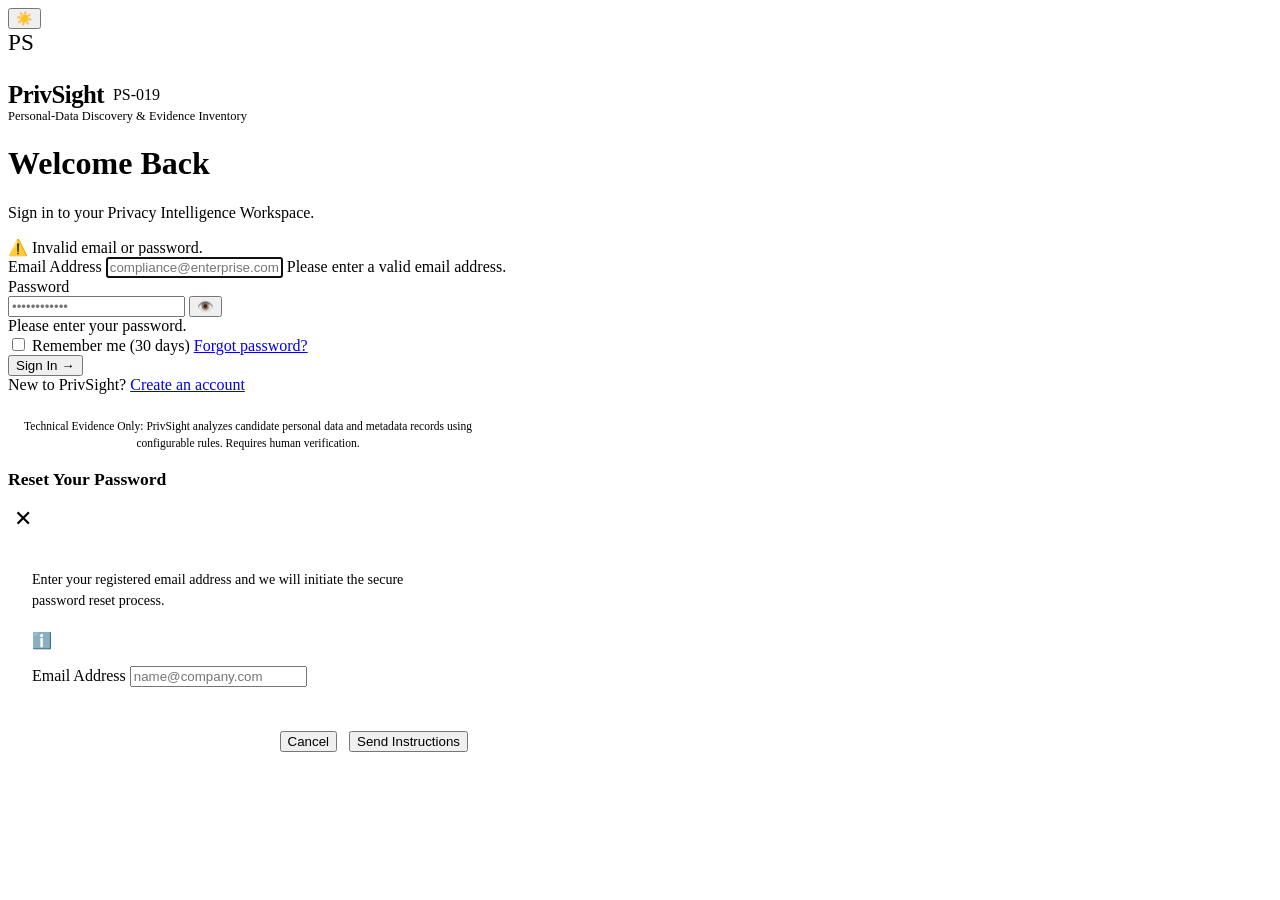
==== frontend/index.html @ 006f20fa "feat(auth): implement backend authentication, session management, and frontend integration" ====
<!DOCTYPE html>
<html lang="en" data-theme="dark">
<head>
  <meta charset="UTF-8">
  <meta name="viewport" content="width=device-width, initial-scale=1.0">
  <title>Sign In · PrivSight — Personal-Data Discovery & Evidence Inventory</title>
  <link rel="stylesheet" href="/static/style.css">
  <link rel="icon" href="data:image/svg+xml,<svg xmlns=%22http://www.w3.org/2000/svg%22 viewBox=%220 0 100 100%22><text y=%22.9em%22 font-size=%2290%22>🛡️</text></svg>">
</head>
<body>
  <div class="auth-wrapper">
    <!-- Top Bar with Theme Toggle -->
    <div class="auth-top-bar" style="justify-content: flex-end;">
      <button class="theme-toggle-btn" id="themeToggleBtn" title="Toggle Light / Dark Mode" aria-label="Toggle Theme">
        <span id="themeToggleIcon">☀️</span>
      </button>
    </div>

    <!-- Login Card -->
    <div class="auth-card">
      <div class="auth-header">
        <div class="auth-logo-wrap" style="cursor: default;">
          <div class="brand-symbol" style="width: 52px; height: 52px; font-size: 1.45rem;">PS</div>
          <div style="text-align: left;">
            <div style="display: flex; align-items: center; gap: 0.55rem;">
              <span style="font-size: 1.55rem; font-weight: 800; letter-spacing: -0.02em; color: var(--text-primary);">PrivSight</span>
              <span class="brand-tag">PS-019</span>
            </div>
            <span style="font-size: 0.78rem; color: var(--text-muted); display: block;">Personal-Data Discovery & Evidence Inventory</span>
          </div>
        </div>

        <h1 class="auth-title">Welcome Back</h1>
        <p class="auth-subtitle">Sign in to your Privacy Intelligence Workspace.</p>
      </div>

      <!-- Feedback Alert Box -->
      <div class="auth-alert" id="authAlert" role="alert">
        <span id="alertIcon">⚠️</span>
        <span id="alertMessage">Invalid email or password.</span>
      </div>

      <!-- Sign In Form -->
      <form class="auth-form" id="loginForm" novalidate>
        <div class="form-group">
          <label class="form-label" for="loginEmail">Email Address</label>
          <input 
            type="email" 
            id="loginEmail" 
            name="email" 
            class="form-input" 
            placeholder="compliance@enterprise.com" 
            required 
            autocomplete="email"
            autofocus
          >
          <span class="form-error" id="emailError">Please enter a valid email address.</span>
        </div>

        <div class="form-group">
          <label class="form-label" for="loginPassword">Password</label>
          <div class="password-input-wrap">
            <input 
              type="password" 
              id="loginPassword" 
              name="password" 
              class="form-input" 
              placeholder="••••••••••••" 
              required 
              autocomplete="current-password"
            >
            <button 
              type="button" 
              class="password-toggle-btn" 
              id="togglePasswordBtn" 
              title="Show / Hide password" 
              aria-label="Toggle password visibility"
            >
              <span id="togglePasswordIcon">👁️</span>
            </button>
          </div>
          <span class="form-error" id="passwordError">Please enter your password.</span>
        </div>

        <div class="auth-row">
          <label class="remember-checkbox-label">
            <input type="checkbox" id="rememberMe">
            <span>Remember me (30 days)</span>
          </label>
          <a href="#" class="forgot-password-link" id="forgotPasswordBtn">Forgot password?</a>
        </div>

        <button type="submit" class="auth-submit-btn" id="btnSubmitLogin">
          <span id="btnSubmitSpinner" style="display: none;">⏳</span>
          <span id="btnSubmitText">Sign In</span>
          <span>→</span>
        </button>
      </form>

      <!-- Navigation Footer -->
      <div class="auth-footer">
        <div>
          <span>New to PrivSight?</span>
          <a href="/register" id="linkToRegister">Create an account</a>
        </div>
      </div>
    </div>

    <!-- Mandatory Technical Evidence Scope Disclaimer -->
    <div style="max-width: 480px; margin-top: 1.5rem; text-align: center; font-size: 0.72rem; color: var(--text-muted); line-height: 1.45;">
      Technical Evidence Only: PrivSight analyzes candidate personal data and metadata records using configurable rules. Requires human verification.
    </div>
  </div>

  <!-- ====================================================================
       FORGOT PASSWORD MODAL
       ==================================================================== -->
  <div class="modal-overlay" id="forgotPasswordModal">
    <div class="modal-content" style="max-width: 460px;">
      <div class="modal-header">
        <h3 style="font-size: 1.1rem; font-weight: 700;">Reset Your Password</h3>
        <button id="closeForgotModalBtn" style="background: transparent; border: none; color: var(--text-secondary); font-size: 1.35rem; cursor: pointer; line-height: 1;">✕</button>
      </div>
      <div class="modal-body" style="padding: 1.5rem;">
        <p style="font-size: 0.88rem; color: var(--text-secondary); margin-bottom: 1.25rem; line-height: 1.5;">
          Enter your registered email address and we will initiate the secure password reset process.
        </p>

        <div class="auth-alert" id="forgotAlert" style="margin-bottom: 1rem;">
          <span id="forgotAlertIcon">ℹ️</span>
          <span id="forgotAlertMsg"></span>
        </div>

        <div class="form-group" style="margin-bottom: 1.25rem;">
          <label class="form-label" for="forgotEmail">Email Address</label>
          <input type="email" id="forgotEmail" class="form-input" placeholder="name@company.com">
        </div>

        <div id="devResetSection" style="display: none; background: var(--bg-elevated); border: 1px solid var(--border-color); border-radius: var(--radius-sm); padding: 1rem; margin-bottom: 1rem;">
          <div style="font-size: 0.78rem; font-weight: 700; color: var(--gold-rich); margin-bottom: 0.35rem;">Development Password Reset</div>
          <p style="font-size: 0.75rem; color: var(--text-muted); margin-bottom: 0.75rem;">
            Because this local development environment does not have an external SMTP gateway configured, enter the reset token generated by the server and choose a new password.
          </p>
          <div class="form-group" style="margin-bottom: 0.75rem;">
            <label class="form-label" for="resetTokenInput">Reset Token</label>
            <input type="text" id="resetTokenInput" class="form-input" placeholder="Paste reset token here">
          </div>
          <div class="form-group" style="margin-bottom: 0.75rem;">
            <label class="form-label" for="newPasswordInput">New Password (8+ chars)</label>
            <input type="password" id="newPasswordInput" class="form-input" placeholder="New strong password">
          </div>
          <button type="button" class="btn btn-secondary-gold" id="btnSubmitReset" style="width: 100%;">
            Apply New Password
          </button>
        </div>
      </div>
      <div class="modal-footer" style="display: flex; justify-content: flex-end; gap: 0.75rem;">
        <button class="btn btn-secondary" id="cancelForgotBtn">Cancel</button>
        <button class="btn btn-primary-orange" id="btnSendResetInstructions">Send Instructions</button>
      </div>
    </div>
  </div>

  <script src="/static/app.js"></script>
</body>
</html>
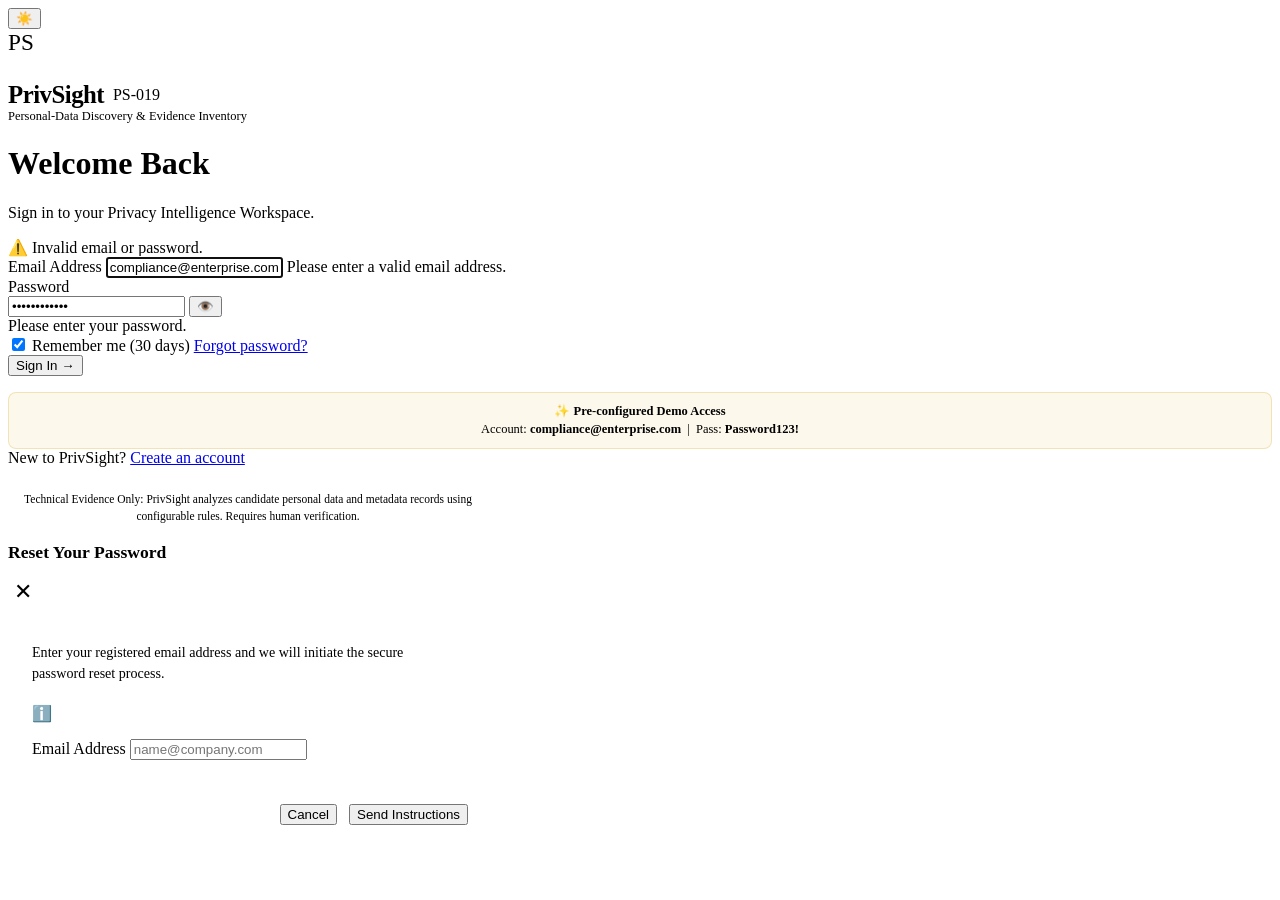
==== commit 53299f6d: "fix(auth): auto-seed default accounts, implement stateless signed sessions for Vercel, and prefill l" ====
--- a/frontend/index.html
+++ b/frontend/index.html
@@ -5,6 +5,7 @@
   <meta name="viewport" content="width=device-width, initial-scale=1.0">
   <title>Sign In · PrivSight — Personal-Data Discovery & Evidence Inventory</title>
   <link rel="stylesheet" href="/static/style.css">
+  <link rel="stylesheet" href="/style.css">
   <link rel="icon" href="data:image/svg+xml,<svg xmlns=%22http://www.w3.org/2000/svg%22 viewBox=%220 0 100 100%22><text y=%22.9em%22 font-size=%2290%22>🛡️</text></svg>">
 </head>
 <body>
@@ -50,6 +51,7 @@
             name="email" 
             class="form-input" 
             placeholder="compliance@enterprise.com" 
+            value="compliance@enterprise.com"
             required 
             autocomplete="email"
             autofocus
@@ -66,6 +68,7 @@
               name="password" 
               class="form-input" 
               placeholder="••••••••••••" 
+              value="Password123!"
               required 
               autocomplete="current-password"
             >
@@ -84,7 +87,7 @@
 
         <div class="auth-row">
           <label class="remember-checkbox-label">
-            <input type="checkbox" id="rememberMe">
+            <input type="checkbox" id="rememberMe" checked>
             <span>Remember me (30 days)</span>
           </label>
           <a href="#" class="forgot-password-link" id="forgotPasswordBtn">Forgot password?</a>
@@ -95,6 +98,11 @@
           <span id="btnSubmitText">Sign In</span>
           <span>→</span>
         </button>
+
+        <div class="demo-creds-hint" style="margin-top: 1rem; padding: 0.65rem 0.85rem; background: rgba(212, 160, 23, 0.08); border: 1px solid rgba(212, 160, 23, 0.25); border-radius: 8px; font-size: 0.78rem; text-align: center; color: var(--text-secondary);">
+          <div style="font-weight: 600; color: var(--gold-rich); margin-bottom: 0.2rem;">✨ Pre-configured Demo Access</div>
+          <div>Account: <strong style="color: var(--text-primary);">compliance@enterprise.com</strong> &nbsp;|&nbsp; Pass: <strong style="color: var(--text-primary);">Password123!</strong></div>
+        </div>
       </form>
 
       <!-- Navigation Footer -->
